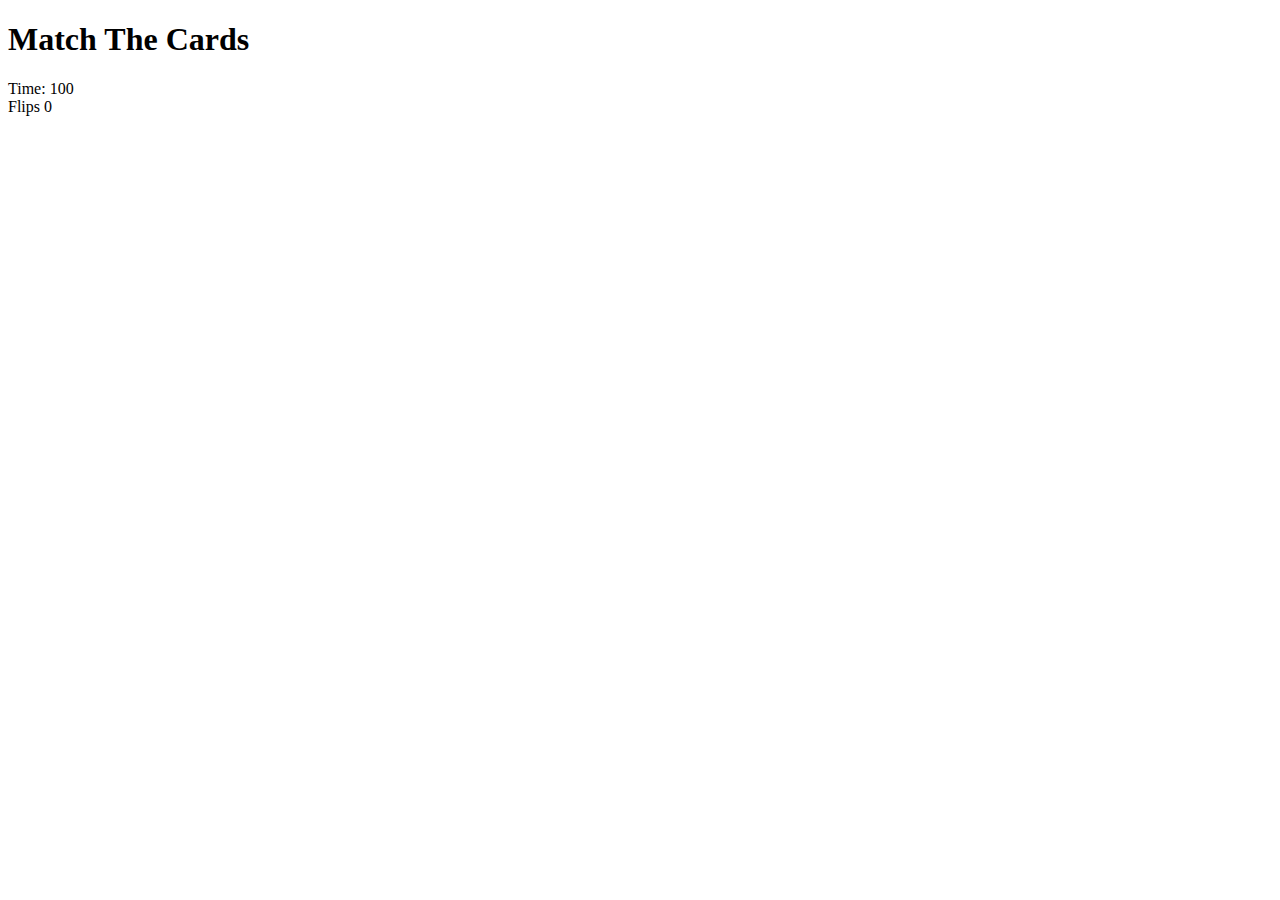
==== matchingGame.html @ aece2b0d "Added the initial files for the card matching game." ====
<!DOCTYPE html>
<html lang="eng">

<head>
    <link href="style.css" rel="stylesheet">
    <title>Card Matching Game</title>
</head>

<body>
    <h1 class="title">Match The Cards</h1>
    <div class="game-container">
        <div class="game-information-container">
            <div class="game-information">
                Time: <span id="time-left">100</span><br>
                Flips <span id="flips">0</span>
            </div>
        </div>
    </div>
</body>


</html>
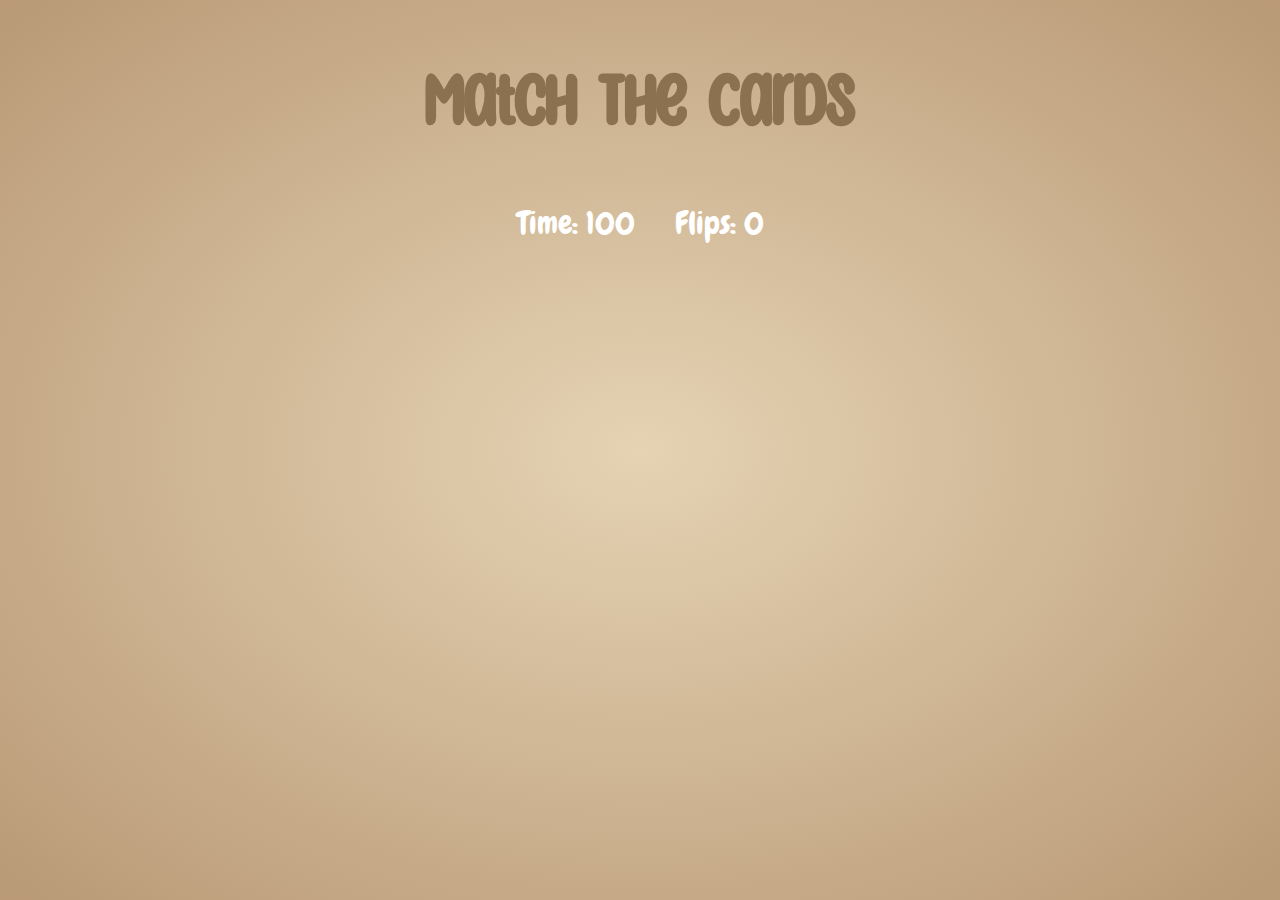
==== commit 778059a2: "Progress made on 11/08/2022" ====
--- a/matchingGame.html
+++ b/matchingGame.html
@@ -11,8 +11,8 @@
     <div class="game-container">
         <div class="game-information-container">
             <div class="game-information">
-                Time: <span id="time-left">100</span><br>
-                Flips <span id="flips">0</span>
+                Time: <span id="time">100&emsp;</span>
+                Flips: <span id="flips">0</span>
             </div>
         </div>
     </div>
--- a/style.css
+++ b/style.css
@@ -0,0 +1,37 @@
+@font-face {
+    font-family: "chewy";
+    src: url("Fonts/Chewy-Regular.ttf") format("truetype")
+}
+
+@font-face {
+    font-family: "sunny";
+    src: url("Fonts/SunnyspellsRegular-MV9ze.otf") format("opentype")
+}
+
+
+* {
+    box-sizing: border-box;
+}
+
+html {
+    min-height: 100vh;
+}
+
+body {
+    margin: 0;
+    background: radial-gradient(#E5D3B3, #B99976);
+}
+
+.title {
+    text-align: center;
+    color: #8b714f;
+    font-family: sunny, monospace;
+    font-size: 5em;
+}
+
+.game-information {
+    text-align: center;
+    color: white;
+    font-family: chewy, monospace;
+    font-size: 2em;
+}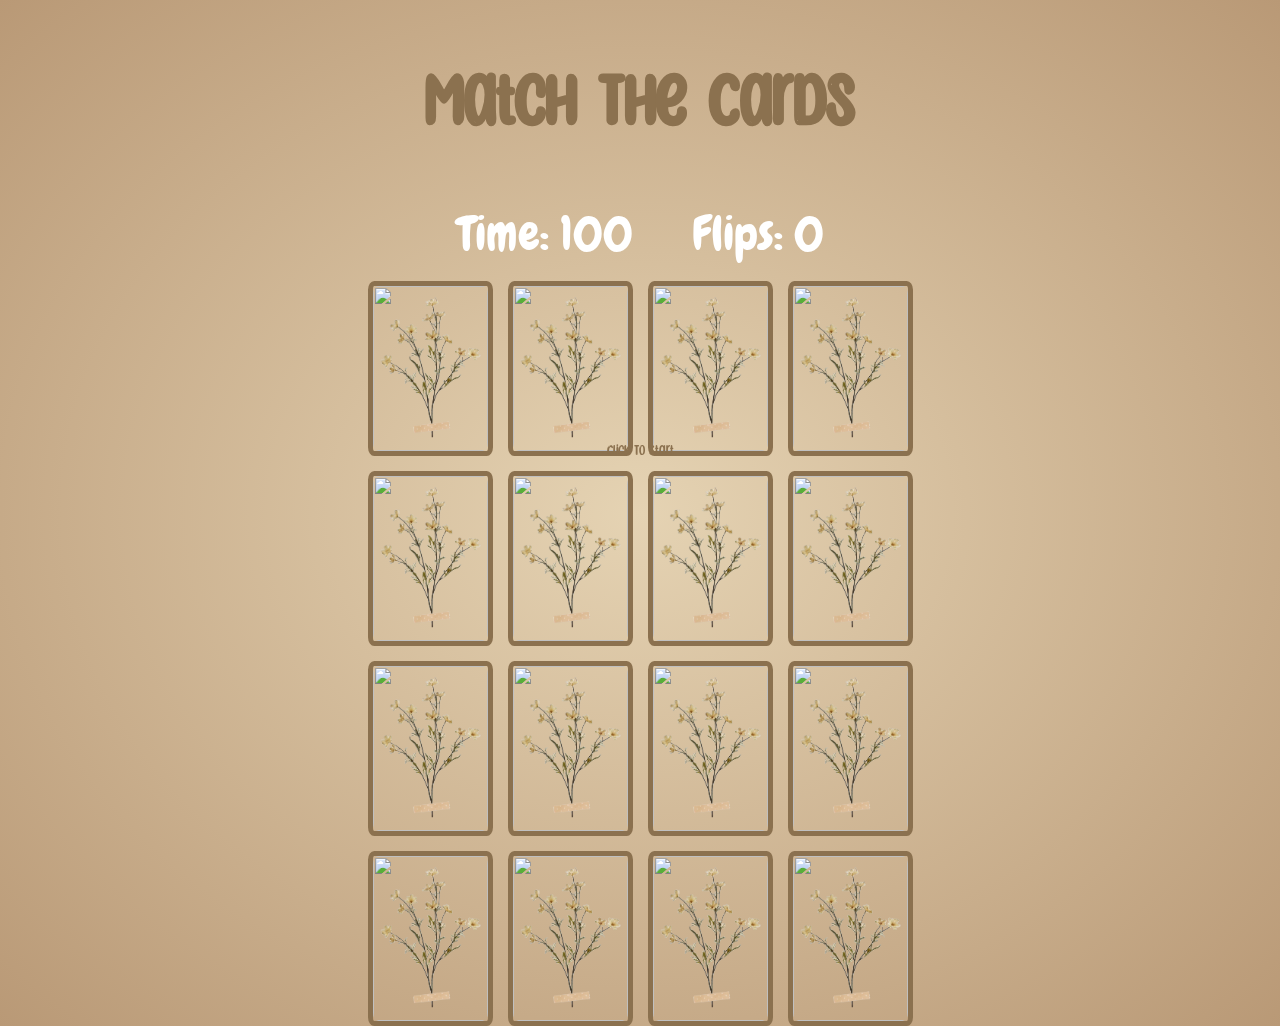
==== commit ba13481a: "Progress made on 11/10/2022" ====
--- a/matchingGame.html
+++ b/matchingGame.html
@@ -8,11 +8,156 @@
 
 <body>
     <h1 class="title">Match The Cards</h1>
+    <div class="overlay-text visible">
+        Click To Start
+    </div>
     <div class="game-container">
         <div class="game-information-container">
-            <div class="game-information">
-                Time: <span id="time">100&emsp;</span>
-                Flips: <span id="flips">0</span>
+            Time: <span id="time">100&emsp;</span>
+            Flips: <span id="flips">0</span>
+        </div>
+        <div class="card">
+            <div class="card-back card-face">
+                <img class="card-back-img" src="Images\cardback.jpg">
+                <img class="flower" src="Images\flower.png">
+            </div>
+            <div class="card-front card-face">
+                <img class="card-value" src="Images\CardType1.png">
+            </div>
+        </div>
+        <div class="card">
+            <div class="card-back card-face">
+                <img class="card-back-img" src="Images\cardback.jpg">
+                <img class="flower" src="Images\flower.png">
+            </div>
+            <div class="card-front card-face">
+                <img class="card-value" src="Images\CardType1.png">
+            </div>
+        </div>
+        <div class="card">
+            <div class="card-back card-face">
+                <img class="card-back-img" src="Images\cardback.jpg">
+                <img class="flower" src="Images\flower.png">
+            </div>
+            <div class="card-front card-face">
+                <img class="card-value" src="Images\CardType2.png">
+            </div>
+        </div>
+        <div class="card">
+            <div class="card-back card-face">
+                <img class="card-back-img" src="Images\cardback.jpg">
+                <img class="flower" src="Images\flower.png">
+            </div>
+            <div class="card-front card-face">
+                <img class="card-value" src="Images\CardType2.png">
+            </div>
+        </div>
+        <div class="card">
+            <div class="card-back card-face">
+                <img class="card-back-img" src="Images\cardback.jpg">
+                <img class="flower" src="Images\flower.png">
+            </div>
+            <div class="card-front card-face">
+                <img class="card-value" src="Images\CardType10.png">
+            </div>
+        </div>
+        <div class="card">
+            <div class="card-back card-face">
+                <img class="card-back-img" src="Images\cardback.jpg">
+                <img class="flower" src="Images\flower.png">
+            </div>
+            <div class="card-front card-face">
+                <img class="card-value" src="Images\CardType10.png">
+            </div>
+        </div>
+        <div class="card">
+            <div class="card-back card-face">
+                <img class="card-back-img" src="Images\cardback.jpg">
+                <img class="flower" src="Images\flower.png">
+            </div>
+            <div class="card-front card-face">
+                <img class="card-value" src="Images\CardType4.png">
+            </div>
+        </div>
+        <div class="card">
+            <div class="card-back card-face">
+                <img class="card-back-img" src="Images\cardback.jpg">
+                <img class="flower" src="Images\flower.png">
+            </div>
+            <div class="card-front card-face">
+                <img class="card-value" src="Images\CardType4.png">
+            </div>
+        </div>
+        <div class="card">
+            <div class="card-back card-face">
+                <img class="card-back-img" src="Images\cardback.jpg">
+                <img class="flower" src="Images\flower.png">
+            </div>
+            <div class="card-front card-face">
+                <img class="card-value" src="Images\CardType5.png">
+            </div>
+        </div>
+        <div class="card">
+            <div class="card-back card-face">
+                <img class="card-back-img" src="Images\cardback.jpg">
+                <img class="flower" src="Images\flower.png">
+            </div>
+            <div class="card-front card-face">
+                <img class="card-value" src="Images\CardType5.png">
+            </div>
+        </div>
+        <div class="card">
+            <div class="card-back card-face">
+                <img class="card-back-img" src="Images\cardback.jpg">
+                <img class="flower" src="Images\flower.png">
+            </div>
+            <div class="card-front card-face">
+                <img class="card-value" src="Images\CardType8.png">
+            </div>
+        </div>
+        <div class="card">
+            <div class="card-back card-face">
+                <img class="card-back-img" src="Images\cardback.jpg">
+                <img class="flower" src="Images\flower.png">
+            </div>
+            <div class="card-front card-face">
+                <img class="card-value" src="Images\CardType8.png">
+            </div>
+        </div>
+        <div class="card">
+            <div class="card-back card-face">
+                <img class="card-back-img" src="Images\cardback.jpg">
+                <img class="flower" src="Images\flower.png">
+            </div>
+            <div class="card-front card-face">
+                <img class="card-value" src="Images\CardType7.png">
+            </div>
+        </div>
+        <div class="card">
+            <div class="card-back card-face">
+                <img class="card-back-img" src="Images\cardback.jpg">
+                <img class="flower" src="Images\flower.png">
+            </div>
+            <div class="card-front card-face">
+                <img class="card-value" src="Images\CardType7.png">
+            </div>
+        </div>
+        <div class="card">
+            <div class="card-back card-face">
+                <img class="card-back-img" src="Images\cardback.jpg">
+                <img class="flower" src="Images\flower.png">
+            </div>
+            <div class="card-front card-face">
+                <img class="card-value" src="Images\CardType12.png">
+            </div>
+        </div>
+        <div class="card">
+            <div class="card-back card-face">
+                <img class="card-back-img" src="Images\cardback.jpg">
+                <img class="flower" src="Images\flower.png">
+            </div>
+            <div class="card-front card-face">
+                <img class="card-value" src="Images\CardType12.png">
             </div>
         </div>
     </div>
--- a/style.css
+++ b/style.css
@@ -15,6 +15,7 @@
 
 html {
     min-height: 100vh;
+    cursor: url("Cursors/Donut.cur"), auto;
 }
 
 body {
@@ -29,9 +30,140 @@
     font-size: 5em;
 }
 
-.game-information {
+.overlay-text {
+    display: none;
+    position: fixed;
+    top: 0;
+    bottom: 0;
+    left: 0;
+    right: 0;
+    display: flex;
+    justify-content: center;
+    align-items: center;
+    z-index: 100;
+    font-family: sunny, monospace;
+    color: #8b714f;
+}
+
+.overlay-text.visible {
+    display: flex;
+    animation: overlay-grow 500ms forwards;
+}
+
+.game-container {
+    display: grid;
+    grid-template-columns: repeat(4, auto);
+    grid-gap: 15px;
+    /*margin: 50px;*/
+    /*may be unecessary*/
+    justify-content: center;
+    perspective: 500px;
+}
+
+.game-information-container {
+    grid-column: 1 / -1;
     text-align: center;
     color: white;
     font-family: chewy, monospace;
-    font-size: 2em;
+    font-size: 3em;
+}
+
+.card {
+    position: relative;
+    height: 175px;
+    width: 125px;
+    border-radius: 5%;
+    align-items: center;
+}
+
+.card-face {
+    position: absolute;
+    display: flex;
+    justify-content: center;
+    align-items: center;
+    width: 100%;
+    height: 100%;
+    border: 5px solid #8b714f;
+    border-radius: 5%;
+    overflow: hidden;
+    transition: transform 100ms ease-in-out;
+    backface-visibility: hidden;
+    transition: transform 500ms ease-in-out;
+}
+
+.card.visible .card-back {
+    transform: rotateY(-180deg);
+}
+
+.card.visible .card-front {
+    transform: rotateY(0);
+}
+
+.card-back {
+    transform: rotateY(0);
+}
+
+.card-front {
+    transform: rotateY(180deg);
+}
+
+.card-back-img {
+    position: absolute;
+    width: 100%;
+    height: 100%;
+    border-radius: 5%;
+}
+
+.flower {
+    position: relative;
+    width: 150%;
+    height: 100%;
+    bottom: -0.5em;
+    transition: 100ms ease-in-out;
+}
+
+.card-value {
+    position: relative;
+    width: 100%;
+    height: 100%;
+    border-radius: 5%;
+}
+
+.card-back:hover {
+    transform: scale3d(1.15, 1.15, 1.15);
+    cursor: url("Cursors/DonutHover.cur"), auto;
+}
+
+.card.matched {
+    animation: bounce 2s ease infinite;
+}
+
+@keyframes bounce {
+    70% {
+        transform: translateY(0%);
+    }
+
+    80% {
+        transform: translateY(-15%);
+    }
+
+    90% {
+        transform: translateY(0%);
+    }
+
+    95% {
+        transform: translateY(-7%);
+    }
+
+    97% {
+        transform: translateY(0%);
+    }
+
+    99% {
+        transform: translateY(-3%);
+    }
+
+    100% {
+        transform: translateY(0);
+    }
 }